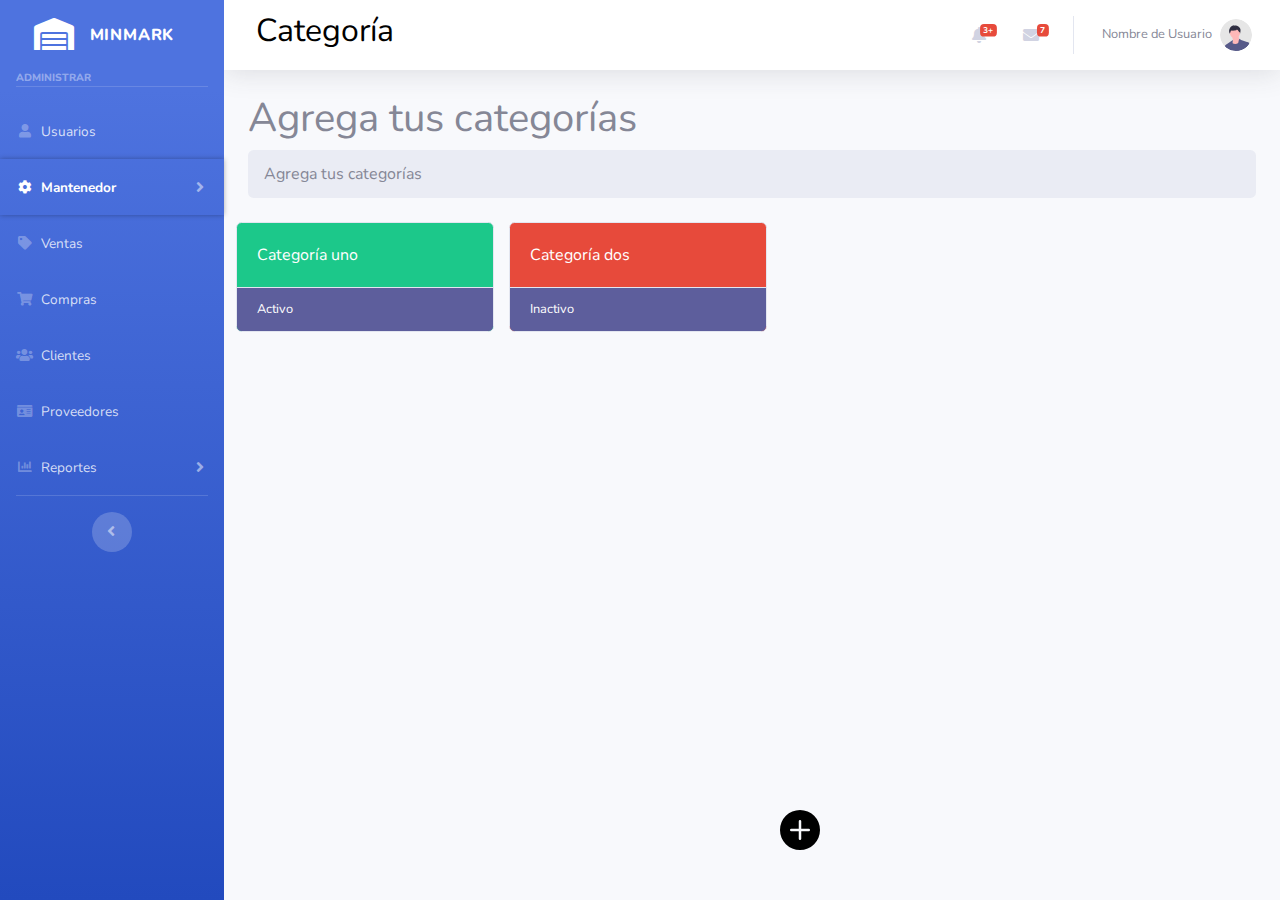
==== categoria.html @ 3385dc10 "v1 views" ====
<!DOCTYPE html>
<html lang="es">

<head>

    <meta charset="utf-8">
    <meta http-equiv="X-UA-Compatible" content="IE=edge">
    <meta name="viewport" content="width=device-width, initial-scale=1, shrink-to-fit=no">
    <meta name="description" content="">
    <meta name="author" content="">

    <title>MINIMARK</title>
    <link
        href="https://fonts.googleapis.com/css?family=Nunito:200,200i,300,300i,400,400i,600,600i,700,700i,800,800i,900,900i"
        rel="stylesheet">
    <link href="css/sb-admin-2.min.css" rel="stylesheet">
    <link rel="stylesheet" href="https://cdnjs.cloudflare.com/ajax/libs/font-awesome/5.15.3/css/all.min.css">
    <link rel="stylesheet" href="css/agendar.css">
    <link rel="stylesheet" href="./css/component_input_style.css">
</head>

<body id="page-top">

    <!-- Page Wrapper -->
    <div id="wrapper">

        <!-- Sidebar -->
        <ul class="navbar-nav bg-gradient-primary sidebar sidebar-dark accordion" id="accordionSidebar">

            <!-- Sidebar - Brand -->
            <a class="sidebar-brand d-flex align-items-center justify-content-center" href="index.html">
                <div class="sidebar-brand-icon">
                    <i class="fas fa-fw fa-warehouse"></i>
                </div>
                <div class="sidebar-brand-text mx-3">MINMARK</div>
            </a>

            <!-- Divider -->
            <div class="sidebar-heading">
                Administrar
            </div>

            <hr class="sidebar-divider">
            <style>
                .nav-item.active .nav-link {
                    box-shadow: 0 0 5px rgba(0, 0, 0, 0.3);
                    /* Aplica una sombra al enlace activo */
                }
            </style>

            <script>
                document.addEventListener("DOMContentLoaded", function () {
                    var navItems = document.querySelectorAll(".nav-item");

                    navItems.forEach(function (item) {
                        item.addEventListener("click", function () {
                            navItems.forEach(function (item) {
                                item.classList.remove("active");
                            });
                            this.classList.add("active");
                        });
                    });
                });
            </script>

            <li class="nav-item">
                <a class="nav-link" href="usuarios.html">
                    <i class="fas fa-fw fa-user"></i>
                    <span>Usuarios</span>
                </a>
            </li>

            <li class="nav-item active">
                <a class="nav-link collapsed " href="#" data-toggle="collapse" data-target="#collapseTwo"
                    aria-expanded="true" aria-controls="collapseTwo">
                    <i class="fas fa-fw fa-cog"></i>
                    <span class="active">Mantenedor</span>
                </a>
                <div id="collapseTwo" class="collapse" aria-labelledby="headingTwo" data-parent="#accordionSidebar">
                    <div class="bg-white py-2 collapse-inner rounded">
                        <a class="collapse-item active" href="categoria.html"><i class="fas fa-fw fa-list-alt "
                                style="margin-right: 4px;"></i>Categoria</a>
                        <a class="collapse-item" href="productos.html"><i class="fas fa-fw fa-box"
                                style="margin-right: 4px;"></i>Productos</a>
                        <a class="collapse-item" href="negocio.html"><i class="fas fa-fw fa-building"
                                style="margin-right: 4px;"></i>Negocio</a>
                    </div>
                </div>
            </li>

            <li class="nav-item ">
                <a class="nav-link" href="ventas.html">
                    <i class="fas fa-fw fa-tag"></i>
                    <span>Ventas</span>
                </a>
            </li>

            <li class="nav-item">
                <a class="nav-link" href="compras.html">
                    <i class="fas fa-fw fa-shopping-cart"></i>
                    <span>Compras</span>
                </a>
            </li>

            <li class="nav-item">
                <a class="nav-link" href="clientes.html">
                    <i class="fas fa-fw fa-users"></i>
                    <span>Clientes</span>
                </a>
            </li>

            <li class="nav-item">
                <a class="nav-link" href="proveedor.html">
                    <i class="fas fa-fw fa-id-card"></i>
                    <span>Proveedores</span>
                </a>
            </li>

            <li class="nav-item">
                <a class="nav-link collapsed" href="#" data-toggle="collapse" data-target="#collapseUtilities"
                    aria-expanded="true" aria-controls="collapseUtilities">
                    <i class="fas fa-fw fa-chart-bar"></i>
                    <span>Reportes</span>
                </a>
                <div id="collapseUtilities" class="collapse" aria-labelledby="headingUtilities"
                    data-parent="#accordionSidebar">
                    <div class="bg-white py-2 collapse-inner rounded">
                        <a class="collapse-item" href="reporteCompras.html"><i class="fas fa-fw fa-shopping-cart"></i>
                            Reporte Compras</a>
                        <a class="collapse-item" href="reporteVentas.html"><i class="fas fa-fw fa-tag"></i> Reporte
                            Ventas</a>
                    </div>
                </div>
            </li>



            <!-- Divider -->
            <hr class="sidebar-divider d-none d-md-block">

            <!-- Sidebar Toggler (Sidebar) -->
            <div class="text-center d-none d-md-inline">
                <button class="rounded-circle border-0" id="sidebarToggle"></button>
            </div>

        </ul>
        <!-- End of Sidebar -->

        <!-- Content Wrapper -->
        <div id="content-wrapper" class="d-flex flex-column">

            <!-- Main Content -->
            <div id="content">

                <!-- Topbar -->
                <nav class="navbar navbar-expand navbar-light bg-white topbar mb-4 static-top shadow">

                    <!-- Sidebar Toggle (Topbar) -->
                    <div class="form-inline">
                        <button id="sidebarToggleTop" class="btn btn-link d-md-none rounded-circle mr-3">
                            <i class="fa fa-bars"></i>
                        </button>
                    </div>

                    <!-- Topbar Search -->
                    <form
                        class="d-none d-sm-inline-block form-inline mr-auto ml-md-3 my-2 my-md-0 mw-100 navbar-search">
                        <div class="input-group">
                            <H2 style="color: black;">Categoría</H2>
                        </div>
                    </form>


                    <!-- Topbar Navbar -->
                    <ul class="navbar-nav ml-auto">

                        <!-- Nav Item - Search Dropdown (Visible Only XS) -->
                        <li class="nav-item dropdown no-arrow d-sm-none">
                            <P style="color: black;">administrador</P>
                        </li>

                        <!-- Nav Item - Alerts -->
                        <li class="nav-item dropdown no-arrow mx-1">
                            <a class="nav-link dropdown-toggle" href="#" id="alertsDropdown" role="button"
                                data-toggle="dropdown" aria-haspopup="true" aria-expanded="false">
                                <i class="fas fa-bell fa-fw"></i>
                                <!-- Counter - Alerts -->
                                <span class="badge badge-danger badge-counter">3+</span>
                            </a>
                            <!-- Dropdown - Alerts -->
                            <div class="dropdown-list dropdown-menu dropdown-menu-right shadow animated--grow-in"
                                aria-labelledby="alertsDropdown">
                                <h6 class="dropdown-header">
                                    Centro de notificaciones
                                </h6>
                                <a class="dropdown-item d-flex align-items-center" href="#">
                                    <div class="mr-3">
                                        <div class="icon-circle bg-primary">
                                            <i class="fas fa-file-alt text-white"></i>
                                        </div>
                                    </div>
                                    <div>
                                        <div class="small text-gray-500">Noviembre 12, 2023</div>
                                        <span class="font-weight-bold">¡Un nuevo informe mensual está listo para
                                            descargar!</span>
                                    </div>
                                </a>
                                <a class="dropdown-item d-flex align-items-center" href="#">
                                    <div class="mr-3">
                                        <div class="icon-circle bg-success">
                                            <i class="fas fa-donate text-white"></i>
                                        </div>
                                    </div>
                                    <div>
                                        <div class="small text-gray-500">Noviembre 20, 2023</div>
                                        ¡Se han depositado $290.29 en su cuenta!
                                    </div>
                                </a>
                                <a class="dropdown-item text-center small text-gray-500" href="#">Mostrar todas las
                                    alertas</a>
                            </div>
                        </li>

                        <!-- Nav Item - Messages -->
                        <li class="nav-item dropdown no-arrow mx-1">
                            <a class="nav-link dropdown-toggle" href="#" id="messagesDropdown" role="button"
                                data-toggle="dropdown" aria-haspopup="true" aria-expanded="false">
                                <i class="fas fa-envelope fa-fw"></i>
                                <!-- Counter - Messages -->
                                <span class="badge badge-danger badge-counter">7</span>
                            </a>
                            <!-- Dropdown - Messages -->
                            <div class="dropdown-list dropdown-menu dropdown-menu-right shadow animated--grow-in"
                                aria-labelledby="messagesDropdown">
                                <h6 class="dropdown-header">
                                    Meensajes
                                </h6>
                                <a class="dropdown-item d-flex align-items-center" href="#">
                                    <div class="dropdown-list-image mr-3">
                                        <img class="rounded-circle" src="img/undraw_profile_2.svg" alt="...">
                                        <div class="status-indicator"></div>
                                    </div>
                                    <div>
                                        <div class="text-truncate">Tengo los productos que ordenaste el mes pasado,
                                            ¿Quieres que te los envíen??</div>
                                        <div class="small text-gray-500">Cristian Alezander · 1d</div>
                                    </div>
                                </a>
                                <a class="dropdown-item text-center small text-gray-500" href="#">Leer mas mansajes</a>
                            </div>
                        </li>

                        <div class="topbar-divider d-none d-sm-block"></div>

                        <!-- Nav Item - User Information -->
                        <li class="nav-item dropdown no-arrow">
                            <a class="nav-link dropdown-toggle" href="#" id="userDropdown" role="button"
                                data-toggle="dropdown" aria-haspopup="true" aria-expanded="false">
                                <span class="mr-2 d-none d-lg-inline text-gray-600 small">Nombre de Usuario</span>
                                <img class="img-profile rounded-circle" src="img/undraw_profile.svg">
                            </a>
                            <!-- Dropdown - User Information -->
                            <div class="dropdown-menu dropdown-menu-right shadow animated--grow-in"
                                aria-labelledby="userDropdown">
                                <a class="dropdown-item" href="#">
                                    <i class="fas fa-user fa-sm fa-fw mr-2 text-gray-400"></i>
                                    Perfil
                                </a>
                                <a class="dropdown-item" href="#">
                                    <i class="fas fa-cogs fa-sm fa-fw mr-2 text-gray-400"></i>
                                    Ajustes
                                </a>
                                <a class="dropdown-item" href="#">
                                    <i class="fas fa-list fa-sm fa-fw mr-2 text-gray-400"></i>
                                    Registro de actividades
                                </a>
                                <div class="dropdown-divider"></div>
                                <a class="dropdown-item" href="#" data-toggle="modal" data-target="#logoutModal">
                                    <i class="fas fa-sign-out-alt fa-sm fa-fw mr-2 text-gray-400"></i>
                                    Cerrar sesión
                                </a>
                            </div>
                        </li>

                    </ul>

                </nav>
                <div class="sup" style="height: calc(100% - (4.375rem + 1.5rem));">
                    <main class="sup" style="height:100%; width:100%;">

                        <div _ngcontent-ckd-c2="" class="container-fluid">
                            <sb-dashboard-head _ngcontent-ckd-c1=""
                                title="Dashboard" _nghost-ckd-c3="">
                                <h1 _ngcontent-ckd-c3="" class="mt-4">Agrega tus categorías</h1><!----><sb-breadcrumbs
                                    _ngcontent-ckd-c3="" _nghost-ckd-c10="">
                                    <ol _ngcontent-ckd-c10="" class="breadcrumb mb-4"><!---->
                                        <li _ngcontent-ckd-c10="" class="breadcrumb-item active"><!----><!----><span
                                                _ngcontent-ckd-c10="">Agrega tus categorías</span></li>
                                    </ol>
                                </sb-breadcrumbs>
                            </sb-dashboard-head><sb-dashboard-cards _ngcontent-ckd-c1="" _nghost-ckd-c4="" >
                                <div _ngcontent-ckd-c4="" class="row" style="gap: 15px;">
                                    <div _ngcontent-ckd-c4="" style="cursor: pointer; padding: 0;" class="col-xl-3 col-md-6" onclick="viewDataClick('appendOrEditMantenedorCategory', 'appendOrEdit', 'appendOrEdit__active')">
                                        <sb-card-view-details _ngcontent-ckd-c4="" background="bg-success"
                                            _nghost-ckd-c11="">
                                            <div _ngcontent-ckd-c11="" class="card text-white mb-4 bg-success">
                                                <div _ngcontent-ckd-c4="" class="card-body">Categoría uno</div>
                                                <div _ngcontent-ckd-c11="" style="background-color: rgb(93, 94, 156);"
                                                    class="card-footer d-flex align-items-center justify-content-between">
                                                    <a class="small text-white ">Activo</a>
                                                </div>
                                            </div>
                                        </sb-card-view-details>
                                    </div>
                                    <div _ngcontent-ckd-c4="" style="cursor: pointer; padding: 0;" class="col-xl-3 col-md-6" onclick="viewDataClick('appendOrEditMantenedorCategory', 'appendOrEdit', 'appendOrEdit__active')">
                                        <sb-card-view-details _ngcontent-ckd-c4="" background="bg-danger"
                                            _nghost-ckd-c11="">
                                            <div _ngcontent-ckd-c11="" class="card text-white mb-4 bg-danger">
                                                <div _ngcontent-ckd-c4="" class="card-body">Categoría dos</div>
                                                <div _ngcontent-ckd-c11="" style="background-color: rgb(93, 94, 156);"
                                                    class="card-footer d-flex align-items-center justify-content-between">
                                                    <a class="small text-white ">Inactivo</a>
                                                </div>
                                            </div>
                                        </sb-card-view-details>
                                    </div>


                                </div>

                        </div>
                        <div 
                            style="display: flex; top: 90vh;
                             width: 90%; position: fixed; justify-content: center;">
                            <svg xmlns="http://www.w3.org/2000/svg" style="cursor: pointer;" width="40" height="40" fill="black"
                                class="bi bi-plus-circle-fill" viewBox="0 0 16 16"  onclick="viewDataClick('appendOrEditMantenedorCategory', 'appendOrEdit', 'appendOrEdit__active')">
                                <path
                                    d="M16 8A8 8 0 1 1 0 8a8 8 0 0 1 16 0M8.5 4.5a.5.5 0 0 0-1 0v3h-3a.5.5 0 0 0 0 1h3v3a.5.5 0 0 0 1 0v-3h3a.5.5 0 0 0 0-1h-3z" />
                            </svg>
                        </div>

                    </main>
                    <div id="appendOrEditMantenedorCategory" class="appendOrEdit appendOrEdit__deactive" style="position: fixed; display: none; right: 10px; bottom: 0%; z-index: 4;" >
                        <form action="">
                            <div class="inputsOptions ">
                                <svg onclick="viewDataClick('appendOrEditMantenedorCategory', 'appendOrEdit', 'appendOrEdit__desactive' )" xmlns="http://www.w3.org/2000/svg" width="30" height="30" fill="currentColor" class="bi bi-x-octagon-fill closeDetailsUser" viewBox="0 0 16 16">
                                    <path d="M11.46.146A.5.5 0 0 0 11.107 0H4.893a.5.5 0 0 0-.353.146L.146 4.54A.5.5 0 0 0 0 4.893v6.214a.5.5 0 0 0 .146.353l4.394 4.394a.5.5 0 0 0 .353.146h6.214a.5.5 0 0 0 .353-.146l4.394-4.394a.5.5 0 0 0 .146-.353V4.893a.5.5 0 0 0-.146-.353L11.46.146zm-6.106 4.5L8 7.293l2.646-2.647a.5.5 0 0 1 .708.708L8.707 8l2.647 2.646a.5.5 0 0 1-.708.708L8 8.707l-2.646 2.647a.5.5 0 0 1-.708-.708L7.293 8 4.646 5.354a.5.5 0 1 1 .708-.708z"></path>
                                </svg>
        
                                <div class="componentInput_text_Style_container" style="max-width: 300px; margin: 20px auto;">
                                    <svg xmlns="http://www.w3.org/2000/svg" width="16" height="16" fill="currentColor" class="bi bi-ui-radios indic" viewBox="0 0 16 16">
                                        <path d="M7 2.5a.5.5 0 0 1 .5-.5h7a.5.5 0 0 1 .5.5v1a.5.5 0 0 1-.5.5h-7a.5.5 0 0 1-.5-.5v-1zM0 12a3 3 0 1 1 6 0 3 3 0 0 1-6 0zm7-1.5a.5.5 0 0 1 .5-.5h7a.5.5 0 0 1 .5.5v1a.5.5 0 0 1-.5.5h-7a.5.5 0 0 1-.5-.5v-1zm0-5a.5.5 0 0 1 .5-.5h5a.5.5 0 0 1 0 1h-5a.5.5 0 0 1-.5-.5zm0 8a.5.5 0 0 1 .5-.5h5a.5.5 0 0 1 0 1h-5a.5.5 0 0 1-.5-.5zM3 1a3 3 0 1 0 0 6 3 3 0 0 0 0-6zm0 4.5a1.5 1.5 0 1 1 0-3 1.5 1.5 0 0 1 0 3z"></path>
                                    </svg>
                                    <input class="inputForm" type="text" name="rol" required="" pattern=".+" id="">
                                    <label for="rol">Descripción</label>
                                </div>
                                <div class="componentInput_checkbox_Style_container">
                                    <svg xmlns="http://www.w3.org/2000/svg" width="16" height="16" fill="currentColor" class="bi bi-ui-radios indic" viewBox="0 0 16 16">
                                        <path d="M7 2.5a.5.5 0 0 1 .5-.5h7a.5.5 0 0 1 .5.5v1a.5.5 0 0 1-.5.5h-7a.5.5 0 0 1-.5-.5v-1zM0 12a3 3 0 1 1 6 0 3 3 0 0 1-6 0zm7-1.5a.5.5 0 0 1 .5-.5h7a.5.5 0 0 1 .5.5v1a.5.5 0 0 1-.5.5h-7a.5.5 0 0 1-.5-.5v-1zm0-5a.5.5 0 0 1 .5-.5h5a.5.5 0 0 1 0 1h-5a.5.5 0 0 1-.5-.5zm0 8a.5.5 0 0 1 .5-.5h5a.5.5 0 0 1 0 1h-5a.5.5 0 0 1-.5-.5zM3 1a3 3 0 1 0 0 6 3 3 0 0 0 0-6zm0 4.5a1.5 1.5 0 1 1 0-3 1.5 1.5 0 0 1 0 3z"></path>
                                    </svg>
                                    <p>Estado:</p>
                                    <input type="checkbox" name="" id="">
                                </div>
                            </div>
                            <div class="buttons" style="display: flex; flex-wrap: wrap; gap: 15px; justify-content: end; margin-top: 20px;">
                                <button class="component_button_style" style="background-color: rgba(64, 64, 192, 0.822);">
                                    <svg xmlns="http://www.w3.org/2000/svg" width="16" height="16" fill="currentColor" class="bi bi-trash" viewBox="0 0 16 16">
                                        <path d="M5.5 5.5A.5.5 0 0 1 6 6v6a.5.5 0 0 1-1 0V6a.5.5 0 0 1 .5-.5Zm2.5 0a.5.5 0 0 1 .5.5v6a.5.5 0 0 1-1 0V6a.5.5 0 0 1 .5-.5Zm3 .5a.5.5 0 0 0-1 0v6a.5.5 0 0 0 1 0V6Z"></path>
                                        <path d="M14.5 3a1 1 0 0 1-1 1H13v9a2 2 0 0 1-2 2H5a2 2 0 0 1-2-2V4h-.5a1 1 0 0 1-1-1V2a1 1 0 0 1 1-1H6a1 1 0 0 1 1-1h2a1 1 0 0 1 1 1h3.5a1 1 0 0 1 1 1v1ZM4.118 4 4 4.059V13a1 1 0 0 0 1 1h6a1 1 0 0 0 1-1V4.059L11.882 4H4.118ZM2.5 3h11V2h-11v1Z"></path>
                                    </svg>
                                    <p>Agregar</p>
                                </button>
                                <button class="component_button_style" style="background-color: rgba(69, 175, 20, 0.822);">
                                    <svg xmlns="http://www.w3.org/2000/svg" width="16" height="16" fill="currentColor" class="bi bi-trash" viewBox="0 0 16 16">
                                        <path d="M5.5 5.5A.5.5 0 0 1 6 6v6a.5.5 0 0 1-1 0V6a.5.5 0 0 1 .5-.5Zm2.5 0a.5.5 0 0 1 .5.5v6a.5.5 0 0 1-1 0V6a.5.5 0 0 1 .5-.5Zm3 .5a.5.5 0 0 0-1 0v6a.5.5 0 0 0 1 0V6Z"></path>
                                        <path d="M14.5 3a1 1 0 0 1-1 1H13v9a2 2 0 0 1-2 2H5a2 2 0 0 1-2-2V4h-.5a1 1 0 0 1-1-1V2a1 1 0 0 1 1-1H6a1 1 0 0 1 1-1h2a1 1 0 0 1 1 1h3.5a1 1 0 0 1 1 1v1ZM4.118 4 4 4.059V13a1 1 0 0 0 1 1h6a1 1 0 0 0 1-1V4.059L11.882 4H4.118ZM2.5 3h11V2h-11v1Z"></path>
                                    </svg>
                                    <p>Editar</p>
                                </button>
                                <button class="component_button_style" style="background-color: rgba(204, 37, 37, 0.822);">
                                    <svg xmlns="http://www.w3.org/2000/svg" width="16" height="16" fill="currentColor" class="bi bi-trash" viewBox="0 0 16 16">
                                        <path d="M5.5 5.5A.5.5 0 0 1 6 6v6a.5.5 0 0 1-1 0V6a.5.5 0 0 1 .5-.5Zm2.5 0a.5.5 0 0 1 .5.5v6a.5.5 0 0 1-1 0V6a.5.5 0 0 1 .5-.5Zm3 .5a.5.5 0 0 0-1 0v6a.5.5 0 0 0 1 0V6Z"></path>
                                        <path d="M14.5 3a1 1 0 0 1-1 1H13v9a2 2 0 0 1-2 2H5a2 2 0 0 1-2-2V4h-.5a1 1 0 0 1-1-1V2a1 1 0 0 1 1-1H6a1 1 0 0 1 1-1h2a1 1 0 0 1 1 1h3.5a1 1 0 0 1 1 1v1ZM4.118 4 4 4.059V13a1 1 0 0 0 1 1h6a1 1 0 0 0 1-1V4.059L11.882 4H4.118ZM2.5 3h11V2h-11v1Z"></path>
                                    </svg>
                                    <p>Eliminar</p>
                                </button>
                            </div>
                        </form>
                    </div>

                </div>

            </div>

        </div>

    </div>
    <!-- End of Page Wrapper -->

    <!-- Scroll to Top Button-->
    <a class="scroll-to-top rounded" href="#page-top">
        <i class="fas fa-angle-up"></i>
    </a>

    <!-- Logout Modal-->
    <div class="modal fade" id="logoutModal" tabindex="-1" role="dialog" aria-labelledby="exampleModalLabel"
        aria-hidden="true">
        <div class="modal-dialog" role="document">
            <div class="modal-content">
                <div class="modal-header">
                    <h5 class="modal-title" id="exampleModalLabel">¿Listo para salir?</h5>
                    <button class="close" type="button" data-dismiss="modal" aria-label="Close">
                        <span aria-hidden="true">×</span>
                    </button>
                </div>
                <div class="modal-body">Seleccione "Cerrar sesión" a continuación si está listo para finalizar su sesión
                    actual.</div>
                <div class="modal-footer">
                    <button class="btn btn-secondary" type="button" data-dismiss="modal">Cancelar</button>
                    <a class="btn btn-primary" href="login.html">Cerrar sesión</a>
                </div>
            </div>
        </div>
    </div>

    </section>

    <!-- Bootstrap core JavaScript-->
    <script src="js/jquery.min.js"></script>
    <script src="js/bootstrap.bundle.min.js"></script>
    <script src="js/jquery.easing.min.js"></script>
    <script src="js/sb-admin-2.min.js"></script>
    <script src="js/Chart.min.js"></script>
    <script src="js/agendar.js"></script>

    <style>
        @media screen and (max-width: 800px) {
            .appendOrEdit{
                width: 100% !important;
            }
        }
    </style>
</body>

</html>
---- css/agendar.css ----
@import url('https://fonts.googleapis.com/css2?family=Inter&family=Open+Sans:wght@300&family=Roboto&display=swap');


form.componenteAutomatico{
    overflow: hidden;
}
form.componenteAutomatico{
    background-color: rgba(255, 153, 0, 0.24);

    border-radius: 12px 12px 0 0;
    position: absolute;
    bottom: 0;
    right: -100%;
    /* left: var(--nav-width); */
    margin-left: var(--nav-width);
    /* display: flex; */
    display: none;
    flex-wrap: wrap;
    gap: 12px;
    padding: 20px 15px 60px 15px;
    justify-content: space-around;
    /* align-items: ; */

}
form.componenteAutomatico>svg.closeDetailsUser{
    position: absolute;
    right: 10px;
    cursor: pointer;
}
form.componenteAutomatico>svg.closeDetailsUser:hover{
    opacity: .8;
}
form.detailsUser__view{
    display: flex;
    animation: viewFormDetailsUser 2s forwards;
}
form.detailsUser__ocult{
    display: flex;
    right: -100%;
    transition: all 5s;
}
@keyframes viewFormDetailsUser {
    from{
        right: -100%;
    }
    to{
        right: 0;
    }
}


form.componenteAutomatico>div.input>svg.indic{
    color: rgb(49, 15, 240);
}
form.componenteAutomatico>div.input>svg.secretEye{
    color: rgb(47, 11, 173);
    cursor: pointer;
}
form.componenteAutomatico>div.input>svg.secretEye:hover{
    color: rgb(112, 92, 184);
    transition: all .5s;
}

form.componenteAutomatico>div.input{

    position: relative;
    display: flex;
    align-items: center;
    margin-top: 30px;


    border-bottom: 2px solid #000;
    min-width: 120px;
}
form.componenteAutomatico>div.input>label{
    position: absolute;
    left: 29px;
    pointer-events: none;
    top: 11px;
    color: rgb(56, 27, 219);
}
form.componenteAutomatico>div.input>input{
    all: unset;
    background:none;

    min-height: 40px;
    flex: 1;
    padding: 0 11px;
}
form.componenteAutomatico>div.btns{
    position: absolute;
    bottom: 0;
    right: 0;
    display: flex;
    gap: 15px;
    padding: 12px;
    
}
form.componenteAutomatico>div.btns>button{
    display: flex;
    gap: 12px;
    border: none;
    cursor: pointer;
    padding: 12px 15px;
    border-radius: 50px;
    color: aliceblue;

}
form.componenteAutomatico>div.btns>button:nth-child(1){
    background-color: rgba(64, 64, 192, 0.822);
}
form.componenteAutomatico>div.btns>button:nth-child(2){
    background-color: rgba(69, 175, 20, 0.822);
}
form.componenteAutomatico>div.btns>button:nth-child(3){
    background-color: rgba(204, 37, 37, 0.822);
}
form.componenteAutomatico>div.btns>button:hover{
    opacity: .8;
}

form.componenteAutomatico>div.input>input.inputForm:is(:focus, :valid)~label
{
    font-size: 12px;
    top: -6px !important;

    transition: all .5s ease;
}
---- css/component_input_style.css ----
/* Input text */
div.componentInput_text_Style_container {

    position: relative;
    display: flex;
    align-items: center;


    border-bottom: 2px solid #000;
    min-width: 120px;
}

div.componentInput_text_Style_container>svg.indic {
    color: rgb(49, 15, 240);
}

div.componentInput_text_Style_container>svg.secretEye {
    color: rgb(47, 11, 173);
    cursor: pointer;
}

div.componentInput_text_Style_container>svg.secretEye:hover {
    color: rgb(112, 92, 184);
    transition: all .5s;
}




div.componentInput_text_Style_container>label {
    position: absolute;
    left: 29px;
    pointer-events: none;
    top: 11px;
    color: rgb(56, 27, 219);
}

div.componentInput_text_Style_container>input {
    all: unset;
    background: none;

    min-height: 40px;
    flex: 1;
    padding: 0 11px;
}

div.componentInput_text_Style_container>input.inputForm:is(:focus, :valid)~label {
    font-size: 12px;
    top: -6px !important;

    transition: all .5s ease;
}




/* END Input text */


/* Input checkbox */
:root {
    --componentInput_checkbox_Style_container__width: 60px;
    --componentInput_checkbox_Style_container__height: 30px;
}

.componentInput_checkbox_Style_container {
    display: flex;
    gap: 14px;
    color: rgb(30, 30, 228);

    display: flex;
    align-items: center;
    justify-content: center;
    padding-right: 50px;
}


.componentInput_checkbox_Style_container>p {
    font-weight: bolder;
}

.componentInput_checkbox_Style_container>input {
    background-color: red;
    position: relative;
    transform: translateX(10px);
    transform: translateY(-8px);
}

.componentInput_checkbox_Style_container>input::before {
    content: "";
    width: var(--componentInput_checkbox_Style_container__width);
    height: var(--componentInput_checkbox_Style_container__height);
    background-color: rgb(176, 232, 236);
    display: block;
    border-radius: 50px;
    cursor: pointer;
    transform: translateX(-10px);
}

.componentInput_checkbox_Style_container>input:after {
    transform: translateX(-10px);
    cursor: pointer;
    content: "";
    width: var(--componentInput_checkbox_Style_container__height);
    height: var(--componentInput_checkbox_Style_container__height);
    background-color: green;
    display: block;
    border-radius: 50%;
    position: absolute;
    top: 0px;
    /* transform: translateX(var(--componentInput_checkbox_Style_container__height)); */
}

.componentInput_checkbox_Style_container>input:checked::after {
    animation: componentInput_checkbox_Style_container__transitionActive .3s linear forwards;
    animation-fill-mode: forwards;
}

.componentInput_checkbox_Style_container>input:not(:checked)::after {

    animation: componentInput_checkbox_Style_container__transitionNoActive .3s ease forwards;
    animation-fill-mode: forwards;
}

button.component_button_style {
    display: flex;
    gap: 5px;
    border: none;
    cursor: pointer;
    padding: 0px 15px; 
    border-radius: 50px;
    color: aliceblue;
    align-items: center;
    justify-content: center;
}

button.component_button_style> p{
 transform: translateY(9px);
}
.appendOrEdit {
    background-color: rgb(239, 243, 207);
    position: absolute;
    width: 40%;
    bottom: 0;
    border-radius: 10px 10px 0 0;
    padding: 15px 15px;
}


.appendOrEdit__desactive {
    animation: viewFormDetailsUserInversa 2s forwards;
    /* display: none !important; */
    display: flex!important;;
}
.appendOrEdit__active {
    display: flex!important;;
    animation: viewFormDetailsUser 2s forwards;
}





.detailsUser__view {
    display: flex !important;
    animation: viewFormDetailsUser 2s forwards;
}
.detailsUser__ocult {
    display: flex !important;
    /* display: none; */
    animation: viewFormDetailsUserInversa 2s forwards;
}
@keyframes viewFormDetailsUser {

    0% {
        bottom: 100%;
    }

    100% {
        bottom: 0;
    }
}
@keyframes viewFormDetailsUserInversa {

    0% {
        bottom: 0;
    }
    
    100% {
        bottom: 100%;
    }
}

@keyframes componentInput_checkbox_Style_container__transitionActive {
    from {
        transform: translateX(-var(--componentInput_checkbox_Style_container__height));
        background-color: rgb(255, 81, 0);
    }

    to {
        transform: translateX(calc(var(--componentInput_checkbox_Style_container__height) - 10px));
        background-color: rgb(30, 255, 0);
    }
}

@keyframes componentInput_checkbox_Style_container__transitionNoActive {
    from {
        transform: translateX(calc(var(--componentInput_checkbox_Style_container__height) - 10px));
        background-color: rgb(30, 255, 0);
    }

    to {
        transform: translateX(-var(--componentInput_checkbox_Style_container__height));
        background-color: rgb(255, 81, 0);
    }
}

/* END Input checkbox */
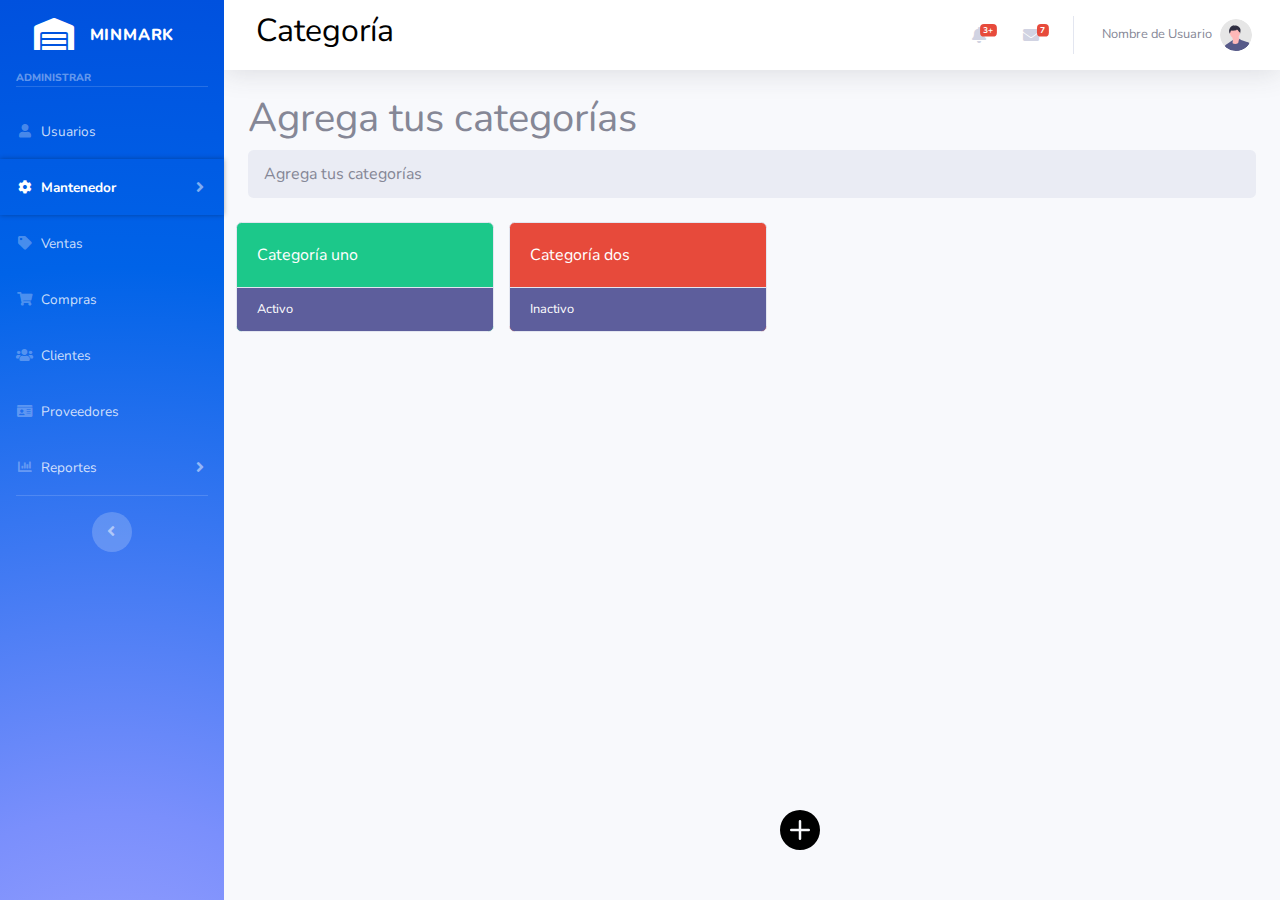
==== commit fd08fe2e: "Design total" ====
--- a/categoria.html
+++ b/categoria.html
@@ -28,7 +28,7 @@
         <ul class="navbar-nav bg-gradient-primary sidebar sidebar-dark accordion" id="accordionSidebar">
 
             <!-- Sidebar - Brand -->
-            <a class="sidebar-brand d-flex align-items-center justify-content-center" href="index.html">
+            <a class="sidebar-brand d-flex align-items-center justify-content-center" href="home.html">
                 <div class="sidebar-brand-icon">
                     <i class="fas fa-fw fa-warehouse"></i>
                 </div>
@@ -201,8 +201,7 @@
                                     </div>
                                     <div>
                                         <div class="small text-gray-500">Noviembre 12, 2023</div>
-                                        <span class="font-weight-bold">¡Un nuevo informe mensual está listo para
-                                            descargar!</span>
+                                        <span class="font-weight-bold">El producto azucar perteneciente a la categoría abarrotes tiene un stock bajo de 1!</span>
                                     </div>
                                 </a>
                                 <a class="dropdown-item d-flex align-items-center" href="#">
@@ -213,7 +212,7 @@
                                     </div>
                                     <div>
                                         <div class="small text-gray-500">Noviembre 20, 2023</div>
-                                        ¡Se han depositado $290.29 en su cuenta!
+                                        Se ha vendido 190 soles en este día
                                     </div>
                                 </a>
                                 <a class="dropdown-item text-center small text-gray-500" href="#">Mostrar todas las
@@ -289,8 +288,7 @@
                     <main class="sup" style="height:100%; width:100%;">
 
                         <div _ngcontent-ckd-c2="" class="container-fluid">
-                            <sb-dashboard-head _ngcontent-ckd-c1=""
-                                title="Dashboard" _nghost-ckd-c3="">
+                            <sb-dashboard-head _ngcontent-ckd-c1="" title="Dashboard" _nghost-ckd-c3="">
                                 <h1 _ngcontent-ckd-c3="" class="mt-4">Agrega tus categorías</h1><!----><sb-breadcrumbs
                                     _ngcontent-ckd-c3="" _nghost-ckd-c10="">
                                     <ol _ngcontent-ckd-c10="" class="breadcrumb mb-4"><!---->
@@ -298,9 +296,11 @@
                                                 _ngcontent-ckd-c10="">Agrega tus categorías</span></li>
                                     </ol>
                                 </sb-breadcrumbs>
-                            </sb-dashboard-head><sb-dashboard-cards _ngcontent-ckd-c1="" _nghost-ckd-c4="" >
+                            </sb-dashboard-head><sb-dashboard-cards _ngcontent-ckd-c1="" _nghost-ckd-c4="">
                                 <div _ngcontent-ckd-c4="" class="row" style="gap: 15px;">
-                                    <div _ngcontent-ckd-c4="" style="cursor: pointer; padding: 0;" class="col-xl-3 col-md-6" onclick="viewDataClick('appendOrEditMantenedorCategory', 'appendOrEdit', 'appendOrEdit__active')">
+                                    <div _ngcontent-ckd-c4="" style="cursor: pointer; padding: 0;"
+                                        class="col-xl-3 col-md-6"
+                                        onclick="viewDataClick('appendOrEditMantenedorCategory', 'appendOrEdit', 'appendOrEdit__active')">
                                         <sb-card-view-details _ngcontent-ckd-c4="" background="bg-success"
                                             _nghost-ckd-c11="">
                                             <div _ngcontent-ckd-c11="" class="card text-white mb-4 bg-success">
@@ -312,7 +312,9 @@
                                             </div>
                                         </sb-card-view-details>
                                     </div>
-                                    <div _ngcontent-ckd-c4="" style="cursor: pointer; padding: 0;" class="col-xl-3 col-md-6" onclick="viewDataClick('appendOrEditMantenedorCategory', 'appendOrEdit', 'appendOrEdit__active')">
+                                    <div _ngcontent-ckd-c4="" style="cursor: pointer; padding: 0;"
+                                        class="col-xl-3 col-md-6"
+                                        onclick="viewDataClick('appendOrEditMantenedorCategory', 'appendOrEdit', 'appendOrEdit__active')">
                                         <sb-card-view-details _ngcontent-ckd-c4="" background="bg-danger"
                                             _nghost-ckd-c11="">
                                             <div _ngcontent-ckd-c11="" class="card text-white mb-4 bg-danger">
@@ -329,58 +331,89 @@
                                 </div>
 
                         </div>
-                        <div 
-                            style="display: flex; top: 90vh;
+                        <div style="display: flex; top: 90vh;
                              width: 90%; position: fixed; justify-content: center;">
-                            <svg xmlns="http://www.w3.org/2000/svg" style="cursor: pointer;" width="40" height="40" fill="black"
-                                class="bi bi-plus-circle-fill" viewBox="0 0 16 16"  onclick="viewDataClick('appendOrEditMantenedorCategory', 'appendOrEdit', 'appendOrEdit__active')">
+                            <svg xmlns="http://www.w3.org/2000/svg" style="cursor: pointer;" width="40" height="40"
+                                fill="black" class="bi bi-plus-circle-fill" viewBox="0 0 16 16"
+                                onclick="viewDataClick('appendOrEditMantenedorCategory', 'appendOrEdit', 'appendOrEdit__active')">
                                 <path
                                     d="M16 8A8 8 0 1 1 0 8a8 8 0 0 1 16 0M8.5 4.5a.5.5 0 0 0-1 0v3h-3a.5.5 0 0 0 0 1h3v3a.5.5 0 0 0 1 0v-3h3a.5.5 0 0 0 0-1h-3z" />
                             </svg>
                         </div>
 
                     </main>
-                    <div id="appendOrEditMantenedorCategory" class="appendOrEdit appendOrEdit__deactive" style="position: fixed; display: none; right: 10px; bottom: 0%; z-index: 4;" >
+                    <div id="appendOrEditMantenedorCategory" class="appendOrEdit appendOrEdit__deactive"
+                        style="position: fixed; display: none; right: 10px; bottom: 0%; z-index: 4;">
                         <form action="">
                             <div class="inputsOptions ">
-                                <svg onclick="viewDataClick('appendOrEditMantenedorCategory', 'appendOrEdit', 'appendOrEdit__desactive' )" xmlns="http://www.w3.org/2000/svg" width="30" height="30" fill="currentColor" class="bi bi-x-octagon-fill closeDetailsUser" viewBox="0 0 16 16">
-                                    <path d="M11.46.146A.5.5 0 0 0 11.107 0H4.893a.5.5 0 0 0-.353.146L.146 4.54A.5.5 0 0 0 0 4.893v6.214a.5.5 0 0 0 .146.353l4.394 4.394a.5.5 0 0 0 .353.146h6.214a.5.5 0 0 0 .353-.146l4.394-4.394a.5.5 0 0 0 .146-.353V4.893a.5.5 0 0 0-.146-.353L11.46.146zm-6.106 4.5L8 7.293l2.646-2.647a.5.5 0 0 1 .708.708L8.707 8l2.647 2.646a.5.5 0 0 1-.708.708L8 8.707l-2.646 2.647a.5.5 0 0 1-.708-.708L7.293 8 4.646 5.354a.5.5 0 1 1 .708-.708z"></path>
+                                <svg onclick="viewDataClick('appendOrEditMantenedorCategory', 'appendOrEdit', 'appendOrEdit__desactive' )"
+                                    xmlns="http://www.w3.org/2000/svg" width="30" height="30" fill="currentColor"
+                                    class="bi bi-x-octagon-fill closeDetailsUser" viewBox="0 0 16 16">
+                                    <path
+                                        d="M11.46.146A.5.5 0 0 0 11.107 0H4.893a.5.5 0 0 0-.353.146L.146 4.54A.5.5 0 0 0 0 4.893v6.214a.5.5 0 0 0 .146.353l4.394 4.394a.5.5 0 0 0 .353.146h6.214a.5.5 0 0 0 .353-.146l4.394-4.394a.5.5 0 0 0 .146-.353V4.893a.5.5 0 0 0-.146-.353L11.46.146zm-6.106 4.5L8 7.293l2.646-2.647a.5.5 0 0 1 .708.708L8.707 8l2.647 2.646a.5.5 0 0 1-.708.708L8 8.707l-2.646 2.647a.5.5 0 0 1-.708-.708L7.293 8 4.646 5.354a.5.5 0 1 1 .708-.708z">
+                                    </path>
                                 </svg>
-        
-                                <div class="componentInput_text_Style_container" style="max-width: 300px; margin: 20px auto;">
-                                    <svg xmlns="http://www.w3.org/2000/svg" width="16" height="16" fill="currentColor" class="bi bi-ui-radios indic" viewBox="0 0 16 16">
-                                        <path d="M7 2.5a.5.5 0 0 1 .5-.5h7a.5.5 0 0 1 .5.5v1a.5.5 0 0 1-.5.5h-7a.5.5 0 0 1-.5-.5v-1zM0 12a3 3 0 1 1 6 0 3 3 0 0 1-6 0zm7-1.5a.5.5 0 0 1 .5-.5h7a.5.5 0 0 1 .5.5v1a.5.5 0 0 1-.5.5h-7a.5.5 0 0 1-.5-.5v-1zm0-5a.5.5 0 0 1 .5-.5h5a.5.5 0 0 1 0 1h-5a.5.5 0 0 1-.5-.5zm0 8a.5.5 0 0 1 .5-.5h5a.5.5 0 0 1 0 1h-5a.5.5 0 0 1-.5-.5zM3 1a3 3 0 1 0 0 6 3 3 0 0 0 0-6zm0 4.5a1.5 1.5 0 1 1 0-3 1.5 1.5 0 0 1 0 3z"></path>
+
+                                <div class="componentInput_text_Style_container"
+                                    style="max-width: 300px; margin: 20px auto;">
+                                    <svg xmlns="http://www.w3.org/2000/svg" width="16" height="16" fill="currentColor"
+                                        class="bi bi-ui-radios indic" viewBox="0 0 16 16">
+                                        <path
+                                            d="M7 2.5a.5.5 0 0 1 .5-.5h7a.5.5 0 0 1 .5.5v1a.5.5 0 0 1-.5.5h-7a.5.5 0 0 1-.5-.5v-1zM0 12a3 3 0 1 1 6 0 3 3 0 0 1-6 0zm7-1.5a.5.5 0 0 1 .5-.5h7a.5.5 0 0 1 .5.5v1a.5.5 0 0 1-.5.5h-7a.5.5 0 0 1-.5-.5v-1zm0-5a.5.5 0 0 1 .5-.5h5a.5.5 0 0 1 0 1h-5a.5.5 0 0 1-.5-.5zm0 8a.5.5 0 0 1 .5-.5h5a.5.5 0 0 1 0 1h-5a.5.5 0 0 1-.5-.5zM3 1a3 3 0 1 0 0 6 3 3 0 0 0 0-6zm0 4.5a1.5 1.5 0 1 1 0-3 1.5 1.5 0 0 1 0 3z">
+                                        </path>
                                     </svg>
                                     <input class="inputForm" type="text" name="rol" required="" pattern=".+" id="">
                                     <label for="rol">Descripción</label>
                                 </div>
                                 <div class="componentInput_checkbox_Style_container">
-                                    <svg xmlns="http://www.w3.org/2000/svg" width="16" height="16" fill="currentColor" class="bi bi-ui-radios indic" viewBox="0 0 16 16">
-                                        <path d="M7 2.5a.5.5 0 0 1 .5-.5h7a.5.5 0 0 1 .5.5v1a.5.5 0 0 1-.5.5h-7a.5.5 0 0 1-.5-.5v-1zM0 12a3 3 0 1 1 6 0 3 3 0 0 1-6 0zm7-1.5a.5.5 0 0 1 .5-.5h7a.5.5 0 0 1 .5.5v1a.5.5 0 0 1-.5.5h-7a.5.5 0 0 1-.5-.5v-1zm0-5a.5.5 0 0 1 .5-.5h5a.5.5 0 0 1 0 1h-5a.5.5 0 0 1-.5-.5zm0 8a.5.5 0 0 1 .5-.5h5a.5.5 0 0 1 0 1h-5a.5.5 0 0 1-.5-.5zM3 1a3 3 0 1 0 0 6 3 3 0 0 0 0-6zm0 4.5a1.5 1.5 0 1 1 0-3 1.5 1.5 0 0 1 0 3z"></path>
+                                    <svg xmlns="http://www.w3.org/2000/svg" width="16" height="16" fill="currentColor"
+                                        class="bi bi-ui-radios indic" viewBox="0 0 16 16">
+                                        <path
+                                            d="M7 2.5a.5.5 0 0 1 .5-.5h7a.5.5 0 0 1 .5.5v1a.5.5 0 0 1-.5.5h-7a.5.5 0 0 1-.5-.5v-1zM0 12a3 3 0 1 1 6 0 3 3 0 0 1-6 0zm7-1.5a.5.5 0 0 1 .5-.5h7a.5.5 0 0 1 .5.5v1a.5.5 0 0 1-.5.5h-7a.5.5 0 0 1-.5-.5v-1zm0-5a.5.5 0 0 1 .5-.5h5a.5.5 0 0 1 0 1h-5a.5.5 0 0 1-.5-.5zm0 8a.5.5 0 0 1 .5-.5h5a.5.5 0 0 1 0 1h-5a.5.5 0 0 1-.5-.5zM3 1a3 3 0 1 0 0 6 3 3 0 0 0 0-6zm0 4.5a1.5 1.5 0 1 1 0-3 1.5 1.5 0 0 1 0 3z">
+                                        </path>
                                     </svg>
                                     <p>Estado:</p>
                                     <input type="checkbox" name="" id="">
                                 </div>
                             </div>
-                            <div class="buttons" style="display: flex; flex-wrap: wrap; gap: 15px; justify-content: end; margin-top: 20px;">
-                                <button class="component_button_style" style="background-color: rgba(64, 64, 192, 0.822);">
-                                    <svg xmlns="http://www.w3.org/2000/svg" width="16" height="16" fill="currentColor" class="bi bi-trash" viewBox="0 0 16 16">
-                                        <path d="M5.5 5.5A.5.5 0 0 1 6 6v6a.5.5 0 0 1-1 0V6a.5.5 0 0 1 .5-.5Zm2.5 0a.5.5 0 0 1 .5.5v6a.5.5 0 0 1-1 0V6a.5.5 0 0 1 .5-.5Zm3 .5a.5.5 0 0 0-1 0v6a.5.5 0 0 0 1 0V6Z"></path>
-                                        <path d="M14.5 3a1 1 0 0 1-1 1H13v9a2 2 0 0 1-2 2H5a2 2 0 0 1-2-2V4h-.5a1 1 0 0 1-1-1V2a1 1 0 0 1 1-1H6a1 1 0 0 1 1-1h2a1 1 0 0 1 1 1h3.5a1 1 0 0 1 1 1v1ZM4.118 4 4 4.059V13a1 1 0 0 0 1 1h6a1 1 0 0 0 1-1V4.059L11.882 4H4.118ZM2.5 3h11V2h-11v1Z"></path>
+                            <div class="buttons"
+                                style="display: flex; flex-wrap: wrap; gap: 15px; justify-content: end; margin-top: 20px;">
+                                <button class="component_button_style"
+                                    style="background-color: rgba(64, 64, 192, 0.822);">
+                                    <svg xmlns="http://www.w3.org/2000/svg" width="16" height="16" fill="currentColor"
+                                        class="bi bi-trash" viewBox="0 0 16 16">
+                                        <path
+                                            d="M5.5 5.5A.5.5 0 0 1 6 6v6a.5.5 0 0 1-1 0V6a.5.5 0 0 1 .5-.5Zm2.5 0a.5.5 0 0 1 .5.5v6a.5.5 0 0 1-1 0V6a.5.5 0 0 1 .5-.5Zm3 .5a.5.5 0 0 0-1 0v6a.5.5 0 0 0 1 0V6Z">
+                                        </path>
+                                        <path
+                                            d="M14.5 3a1 1 0 0 1-1 1H13v9a2 2 0 0 1-2 2H5a2 2 0 0 1-2-2V4h-.5a1 1 0 0 1-1-1V2a1 1 0 0 1 1-1H6a1 1 0 0 1 1-1h2a1 1 0 0 1 1 1h3.5a1 1 0 0 1 1 1v1ZM4.118 4 4 4.059V13a1 1 0 0 0 1 1h6a1 1 0 0 0 1-1V4.059L11.882 4H4.118ZM2.5 3h11V2h-11v1Z">
+                                        </path>
                                     </svg>
                                     <p>Agregar</p>
                                 </button>
-                                <button class="component_button_style" style="background-color: rgba(69, 175, 20, 0.822);">
-                                    <svg xmlns="http://www.w3.org/2000/svg" width="16" height="16" fill="currentColor" class="bi bi-trash" viewBox="0 0 16 16">
-                                        <path d="M5.5 5.5A.5.5 0 0 1 6 6v6a.5.5 0 0 1-1 0V6a.5.5 0 0 1 .5-.5Zm2.5 0a.5.5 0 0 1 .5.5v6a.5.5 0 0 1-1 0V6a.5.5 0 0 1 .5-.5Zm3 .5a.5.5 0 0 0-1 0v6a.5.5 0 0 0 1 0V6Z"></path>
-                                        <path d="M14.5 3a1 1 0 0 1-1 1H13v9a2 2 0 0 1-2 2H5a2 2 0 0 1-2-2V4h-.5a1 1 0 0 1-1-1V2a1 1 0 0 1 1-1H6a1 1 0 0 1 1-1h2a1 1 0 0 1 1 1h3.5a1 1 0 0 1 1 1v1ZM4.118 4 4 4.059V13a1 1 0 0 0 1 1h6a1 1 0 0 0 1-1V4.059L11.882 4H4.118ZM2.5 3h11V2h-11v1Z"></path>
+                                <button class="component_button_style"
+                                    style="background-color: rgba(69, 175, 20, 0.822);">
+                                    <svg xmlns="http://www.w3.org/2000/svg" width="16" height="16" fill="currentColor"
+                                        class="bi bi-trash" viewBox="0 0 16 16">
+                                        <path
+                                            d="M5.5 5.5A.5.5 0 0 1 6 6v6a.5.5 0 0 1-1 0V6a.5.5 0 0 1 .5-.5Zm2.5 0a.5.5 0 0 1 .5.5v6a.5.5 0 0 1-1 0V6a.5.5 0 0 1 .5-.5Zm3 .5a.5.5 0 0 0-1 0v6a.5.5 0 0 0 1 0V6Z">
+                                        </path>
+                                        <path
+                                            d="M14.5 3a1 1 0 0 1-1 1H13v9a2 2 0 0 1-2 2H5a2 2 0 0 1-2-2V4h-.5a1 1 0 0 1-1-1V2a1 1 0 0 1 1-1H6a1 1 0 0 1 1-1h2a1 1 0 0 1 1 1h3.5a1 1 0 0 1 1 1v1ZM4.118 4 4 4.059V13a1 1 0 0 0 1 1h6a1 1 0 0 0 1-1V4.059L11.882 4H4.118ZM2.5 3h11V2h-11v1Z">
+                                        </path>
                                     </svg>
                                     <p>Editar</p>
                                 </button>
-                                <button class="component_button_style" style="background-color: rgba(204, 37, 37, 0.822);">
-                                    <svg xmlns="http://www.w3.org/2000/svg" width="16" height="16" fill="currentColor" class="bi bi-trash" viewBox="0 0 16 16">
-                                        <path d="M5.5 5.5A.5.5 0 0 1 6 6v6a.5.5 0 0 1-1 0V6a.5.5 0 0 1 .5-.5Zm2.5 0a.5.5 0 0 1 .5.5v6a.5.5 0 0 1-1 0V6a.5.5 0 0 1 .5-.5Zm3 .5a.5.5 0 0 0-1 0v6a.5.5 0 0 0 1 0V6Z"></path>
-                                        <path d="M14.5 3a1 1 0 0 1-1 1H13v9a2 2 0 0 1-2 2H5a2 2 0 0 1-2-2V4h-.5a1 1 0 0 1-1-1V2a1 1 0 0 1 1-1H6a1 1 0 0 1 1-1h2a1 1 0 0 1 1 1h3.5a1 1 0 0 1 1 1v1ZM4.118 4 4 4.059V13a1 1 0 0 0 1 1h6a1 1 0 0 0 1-1V4.059L11.882 4H4.118ZM2.5 3h11V2h-11v1Z"></path>
+                                <button class="component_button_style"
+                                    style="background-color: rgba(204, 37, 37, 0.822);">
+                                    <svg xmlns="http://www.w3.org/2000/svg" width="16" height="16" fill="currentColor"
+                                        class="bi bi-trash" viewBox="0 0 16 16">
+                                        <path
+                                            d="M5.5 5.5A.5.5 0 0 1 6 6v6a.5.5 0 0 1-1 0V6a.5.5 0 0 1 .5-.5Zm2.5 0a.5.5 0 0 1 .5.5v6a.5.5 0 0 1-1 0V6a.5.5 0 0 1 .5-.5Zm3 .5a.5.5 0 0 0-1 0v6a.5.5 0 0 0 1 0V6Z">
+                                        </path>
+                                        <path
+                                            d="M14.5 3a1 1 0 0 1-1 1H13v9a2 2 0 0 1-2 2H5a2 2 0 0 1-2-2V4h-.5a1 1 0 0 1-1-1V2a1 1 0 0 1 1-1H6a1 1 0 0 1 1-1h2a1 1 0 0 1 1 1h3.5a1 1 0 0 1 1 1v1ZM4.118 4 4 4.059V13a1 1 0 0 0 1 1h6a1 1 0 0 0 1-1V4.059L11.882 4H4.118ZM2.5 3h11V2h-11v1Z">
+                                        </path>
                                     </svg>
                                     <p>Eliminar</p>
                                 </button>
@@ -417,7 +450,7 @@
                     actual.</div>
                 <div class="modal-footer">
                     <button class="btn btn-secondary" type="button" data-dismiss="modal">Cancelar</button>
-                    <a class="btn btn-primary" href="login.html">Cerrar sesión</a>
+                    <a class="btn btn-primary" href="index.html">Cerrar sesión</a>
                 </div>
             </div>
         </div>
@@ -435,7 +468,7 @@
 
     <style>
         @media screen and (max-width: 800px) {
-            .appendOrEdit{
+            .appendOrEdit {
                 width: 100% !important;
             }
         }
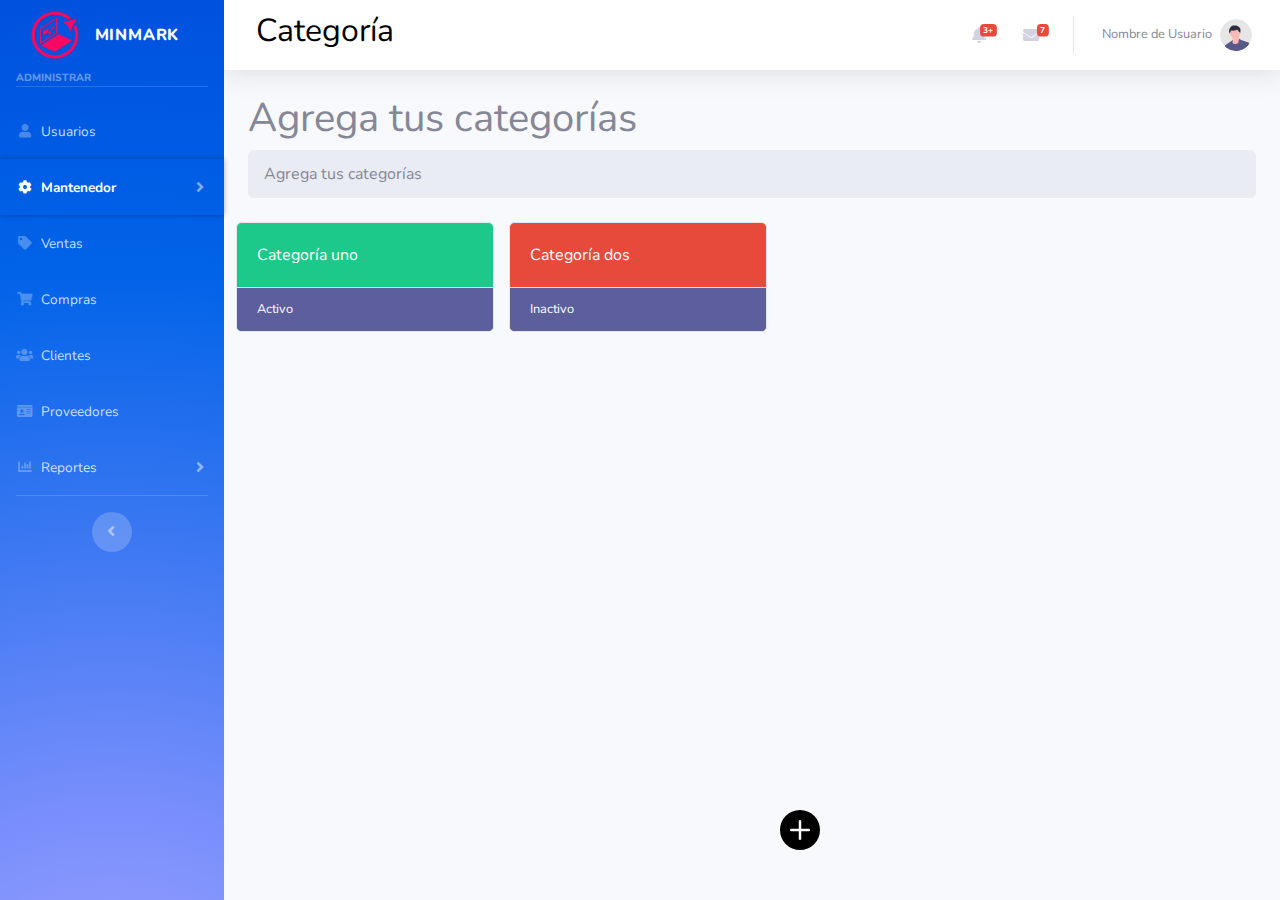
==== commit dfeb5511: "Logos" ====
--- a/categoria.html
+++ b/categoria.html
@@ -13,7 +13,7 @@
     <link
         href="https://fonts.googleapis.com/css?family=Nunito:200,200i,300,300i,400,400i,600,600i,700,700i,800,800i,900,900i"
         rel="stylesheet">
-    <link href="css/sb-admin-2.min.css" rel="stylesheet">
+    <link href="css/sb-admin-2.min.css" rel="stylesheet"><link rel="shortcut icon" href="./img/icon-minmark.ico">
     <link rel="stylesheet" href="https://cdnjs.cloudflare.com/ajax/libs/font-awesome/5.15.3/css/all.min.css">
     <link rel="stylesheet" href="css/agendar.css">
     <link rel="stylesheet" href="./css/component_input_style.css">
@@ -30,7 +30,7 @@
             <!-- Sidebar - Brand -->
             <a class="sidebar-brand d-flex align-items-center justify-content-center" href="home.html">
                 <div class="sidebar-brand-icon">
-                    <i class="fas fa-fw fa-warehouse"></i>
+                    <img src="./img/icon minmark.png" style="width: auto; max-width: 50px;" alt="">
                 </div>
                 <div class="sidebar-brand-text mx-3">MINMARK</div>
             </a>
